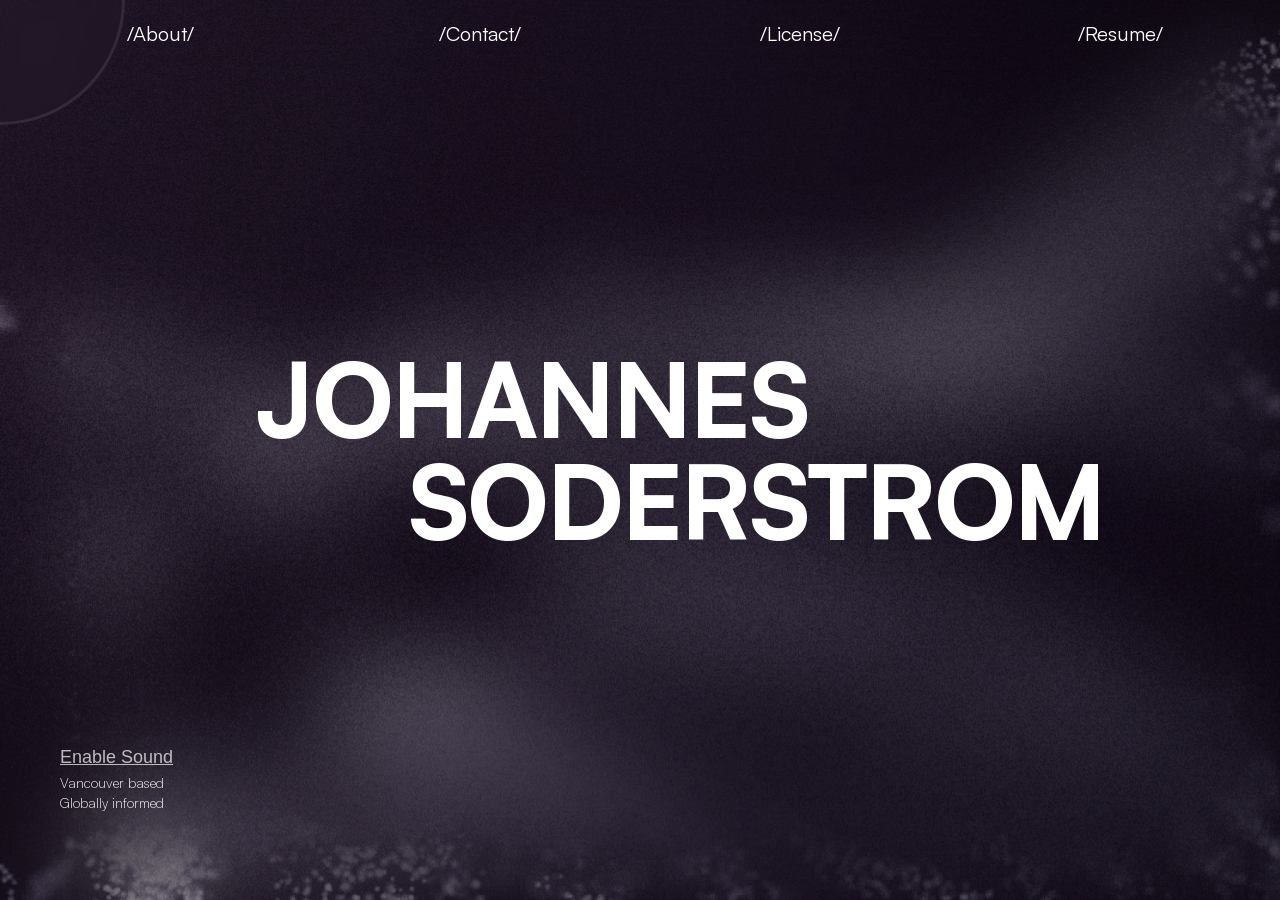
==== index.html @ 0f437acb "adding project boxes" ====
<!-- Basic file setup -->
<!DOCTYPE html>

<html>


<!-- AUDIO -->

<audio id="track00" src="assets/audio/LP00.mp3" loop></audio>
<audio id="track10" src="assets/audio/LP10.mp3" loop></audio>
<audio id="track01" src="assets/audio/LP01.mp3" loop></audio>
<audio id="track11" src="assets/audio/LP11.mp3" loop></audio>

<!-- Website Tab/Header -->
<head>
  <title>DESIGN PORTFOLIO</title>
  <link rel="stylesheet" href="style.css">
</head>

<!-- CLICKABLE HEADNOTES -->

<nav class="header-nav fade">
  <a href="about.html">/About/</a>
  <a href="contact.html">/Contact/</a>
  <a href="license.html">/License/</a>
  <a href="resume.html">/Resume/</a>
</nav>


<!-- Body -->
<body>

  <!-- BG LAYERS -->
  <img id="LandingBgFrameA" class="bg-frame fade" src="assets/landingframes/frame_1.jpg">
  <img id="LandingBgFrameB" class="bg-frame fade" src="assets/landingframes/frame_1.jpg">
  <div class="glass-layer"></div>
  <div class="grain"></div>
  
  <!-- CURSOR -->
  <div class="cursor-glass"></div>
  
  <!-- LANDING PAGE CONTENT -->
  <div id="hero">

    <main>

      <!-- MAIN BIG TEXT -->
      <h1 class="landing-title fade">
        <span class="line left">JOHANNES</span>
        <span class="line right-container">
          <span class="right">SODERSTROM</span>
          <span class="landing-accent" id="changing-landing-accent">graphic design</span>
        </span>
      </h1>
      
    </main>

    <!-- BUTTONS AND MINOR TEXT -->
    <button id="audio-toggle" class="landing-specs audio-toggle">
      Enable Sound
    </button>
    
    <div class="landing-specs fade">
      <p>Vancouver based<br>Globally informed</p>
      <p><br></p>
    </div>
    <div class="landing-specs-footnote fade">
      <p>
        All projects showcased created without AI generated media content
        <br>
        Content copyright Johannes Soderstrom © 2024
      </p>
    </div>
    <div class="landing-specs-bold fade">
      <p>UNDERGRADUATE STUDENT<br>YVR, MEL, HKG<p>
      <p><br></p>
    </div>
    
  </div>

  <div class="arrow-frame fade">
  <img src="assets/images/arrow.png" class="arrow" id="arrow">
  </div>

  <!-- SUBPAGE CLICKABLE MENUS -->
  <div class="project-stack">
    <!-- INDIVIDUAL PAGES -->
    <div class="project-preview">INTERACTIVE EXPERIENCES</div>
    <div class="project-preview">MUSIC + SOUND DESIGN</div>
    <div class="project-preview">PHOTOGRAPHY AND FILM</div>
    <div class="project-preview">ARCHITECTURAL DESIGN</div>
    <div class="project-preview">DIGITAL ARTWORK</div>

  </div>

  <script src="script.js"></script>

</body>



</html>
---- style.css ----
/* Keep at 100% width not more */

* {
  box-sizing: border-box;
}

html, body {
  overflow-x: hidden;
}

/* Everything on the page */
body {
  margin: 0;
  font-family: "Satoshi", sans-serif;
  font-weight: 400;
  background: rgb(0, 0, 0);
  color: rgb(255, 255, 255);
  cursor: none;
}

main {
  height: 100vh;
  display: flex;
  align-items: center;
  padding-left: 80px;
}

/* CURSOR GLASS CIRCLE */

.cursor-glass {
  pointer-events: none;
  position: fixed;
  top: 0;
  left: 0;
  z-index: 2;
  width: 250px;
  height: 250px;
  border-radius: 50%;
  pointer-events: none;
  transform: translate(-50%, -50%);
  backdrop-filter: blur(10px);
  -webkit-backdrop-filter: blur(20px);
  background: rgba(255, 255, 255, 0.01);
  border: 3px solid rgba(219, 214, 214, 0.1);
}

/* LANDING PAGE BG LAYERS */

.bg-frame {
  position: fixed;
  filter: saturate(0.2) brightness(0.9);
  top: 0;
  left: 0;
  width: 100vw;
  height: 100vh;
  object-fit: cover;

  z-index: -3;

  transition: opacity 0.5s ease;
}

#LandingBgFrameA {
  opacity: 1;
}

#LandingBgFrameB {
  opacity: 0;
}

.glass-layer {
  position: fixed;
  mix-blend-mode: darken;
  top: 0;
  left: 0;
  width: 100%;
  height: 100%;

  pointer-events: none;
  z-index: -2; /* above frames, below content */
  backdrop-filter: blur(50px);
  -webkit-backdrop-filter: blur(40px);
  background: rgba(0, 0, 0, 0.256);
}

.grain {
  position: fixed;
  mix-blend-mode: soft-light;
  top: 0;
  left: 0;
  width: 100vw;
  height: 100vh;
  pointer-events: none;
  z-index: 0;
  opacity: 0.3;
  background-image: url("assets/images/grainwide.jpg");
  background-position: center;
  background-size: cover;
  background-repeat: no-repeat;
}

/* HEADER CLICKABLES --------------------------------- */

.header-nav {
  position: fixed;
  top: 20px;
  left: 0;
  width: 100%;
  z-index: 1;
  display: flex;
  font-size: 20px;
}

.header-nav a {
  flex: 1;   
  color: white;            /* this is the key */
  text-align: center;
  text-decoration: none;
  cursor: none;
}

.header-nav a:hover {
  opacity: 0.6;
  cursor: none;
}

/* LANDING PAGE ----------------------------------- */
/* LANDING TEXT */

#hero {
  transition: transform 2s cubic-bezier(0.65, 0, 0.35, 1);  
  
  z-index: 2;
}

#hero.move-up {
  transform: translateY(-200vh);
}

.landing-specs {
  position: fixed;
  bottom: 40px;
  left: 60px;
  font-weight: 100;
  font-size: 14px;
  line-height: 1.4;

  color: rgba(255, 255, 255, 0.9);
}

.landing-specs-footnote {
  position: fixed;
  bottom: 40px;
  left: 60px;
  font-weight: 100;
  font-size: 10px;
  line-height: 1.4;

  color: rgba(255, 255, 255, 0.9);
}

.landing-specs-bold {
  position: fixed;
  bottom: 40px;
  left: 200px;
  font-weight: 700;
  font-size: 14px;
  line-height: 1.4;

  color: rgba(255, 255, 255, 0.7);
}

.audio-toggle {
  position: fixed;
  text-decoration: underline;
  mix-blend-mode: screen;
  left: 60px;
  bottom: 130px; /* sits above the meta text */
  transition: opacity 0.2s ease-in-out;
  font-size: 18px;
  color: rgba(255, 255, 255, 0.7);
  font-weight: 500;

  background: none;
  border: none;
  padding: 0;

  cursor: none;
}

.audio-toggle:hover {
  opacity: 0.5;
}

.landing-title {
  width: 100%;
  font-size: clamp(48px, 8vw, 220px);
  font-weight: 800;
  line-height: 1;
  letter-spacing: -2px;
}

.landing-accent {
  position: absolute;
  right: 175px;
  top: -100px;
  font-family: "Zodiac", serif;
  font-weight: 100;
  font-size: clamp(24px, 4vw, 120px);
  color: #baadca;
  opacity: 0.8;
  transition: opacity 0.5s ease;
}

.arrow {
  transition: transform 2s cubic-bezier(0.65, 0, 0.35, 1);
  position: fixed;
  bottom: 40px;
  right: 60px;
  width: 60px; /* adjust size */
  height: auto;
  opacity: 0.7;
  pointer-events: auto;
  cursor: none;
}

.arrow.flipped {
  transform: rotate(180deg) translateY(5px);
}

.project-stack {
  position: fixed;
  bottom: 0;
  left: 0;
  width: 100vw;
  height: 70vh;
  display: flex;
  align-items: center;
  gap: 40px;
  padding: 0 80px;
  overflow-x: auto;
  overflow-y: hidden;
  transform: translateY(100vh);
  transition: transform 1.5s cubic-bezier(0.65, 0, 0.35, 1);
  z-index: 3;
  scroll-snap-type: x mandatory;
  scroll-behavior: smooth;
}


.project-preview {
  flex: 0 0 70%; /* ✅ width of each card */
  height: 80%;
  display: flex;
  align-items: center;
  justify-content: center;
  font-size: clamp(30px, 5vw, 60px);
  border-radius: 20px;
  background: rgba(0, 0, 0, 0.8);
  backdrop-filter: blur(20px);
  border: 1px solid rgba(255,255,255,0.1);
  scroll-snap-align: center;
  transition: transform 0.4s ease, opacity 0.3s ease;
}


.project-preview:hover {
  opacity: 0.8;
  transform: translateX(10px) scale(1.05);
}

body.move-up .project-stack {
  transform: translateY(0);
}

/* USED CLASSES */

.line  {
  display: block;
  width: 100%;
}

.left {
  text-align: left;
  padding-left: 160px;
  transform: none;
}

.right {
  display: block;
  text-align: right;
  padding-right: 160px;
}

.right-container {
  position: relative;
  display: block;
  width: 100%;
  transform: none;
}

/* TRANSITIONS */

.fade {
  opacity: 0;
  transform: translateX(10px);
  transition: opacity 2s ease, transform 1s ease;
}

.fade.show {
  opacity: 1;
  transform: translateY(0);
}


/* FONTS */

@font-face {
  font-family: "Satoshi";
  src: url("assets/fonts/Satoshi-Variable.woff2") format("woff2");
  font-weight: 300 900;
  font-style: normal;
}

@font-face {
  font-family: "Zodiac";
  src: url("assets/fonts/Zodiac-Variable.woff2") format("woff2");
  font-weight: 200;
  font-style: normal;
}
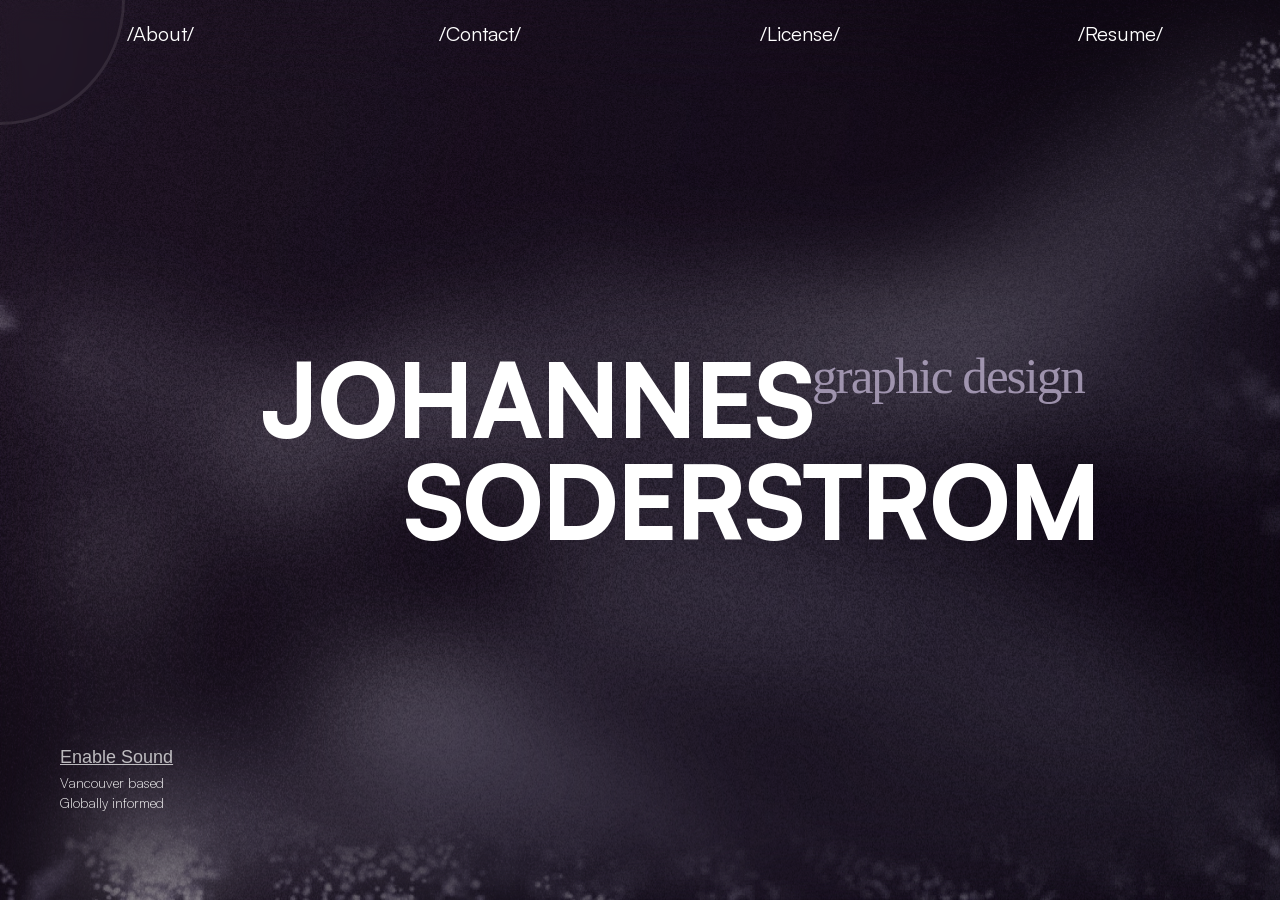
==== commit 6bfb9fa9: "better mini previews" ====
--- a/index.html
+++ b/index.html
@@ -85,11 +85,11 @@
   <!-- SUBPAGE CLICKABLE MENUS -->
   <div class="project-stack">
     <!-- INDIVIDUAL PAGES -->
-    <div class="project-preview">INTERACTIVE EXPERIENCES</div>
-    <div class="project-preview">MUSIC + SOUND DESIGN</div>
-    <div class="project-preview">PHOTOGRAPHY AND FILM</div>
-    <div class="project-preview">ARCHITECTURAL DESIGN</div>
-    <div class="project-preview">DIGITAL ARTWORK</div>
+    <div class="project-preview">PHOTOGRAPHY</div>
+    <div class="project-preview">MUSIC<br>AND SOUND</div>
+    <div class="project-preview">INTERACTIVE<br>EXPERIENCES</div>
+    <div class="project-preview">ARCHITECTURAL<br>DESIGN</div>
+    <div class="project-preview">DIGITAL<br>ARTWORK</div>
 
   </div>
 
--- a/style.css
+++ b/style.css
@@ -32,7 +32,7 @@
   position: fixed;
   top: 0;
   left: 0;
-  z-index: 2;
+  z-index: 10;
   width: 250px;
   height: 250px;
   border-radius: 50%;
@@ -230,17 +230,12 @@
 
 .project-stack {
   position: fixed;
-  bottom: 0;
-  left: 0;
-  width: 100vw;
-  height: 70vh;
-  display: flex;
-  align-items: center;
-  gap: 40px;
-  padding: 0 80px;
-  overflow-x: auto;
-  overflow-y: hidden;
-  transform: translateY(100vh);
+  top: 50%;
+  left: 65%;
+  width: 50vw;
+  height: 50vh;
+ 
+  transform: translate(-50%, -50%) translateY(100vh);
   transition: transform 1.5s cubic-bezier(0.65, 0, 0.35, 1);
   z-index: 3;
   scroll-snap-type: x mandatory;
@@ -249,20 +244,49 @@
 
 
 .project-preview {
-  flex: 0 0 70%; /* ✅ width of each card */
-  height: 80%;
+  
+  position: absolute;
+
+  width: 100%;
+  height: 100%;
+
+  top: 0;
+  left: 0;
+
   display: flex;
-  align-items: center;
-  justify-content: center;
-  font-size: clamp(30px, 5vw, 60px);
+  align-items: flex-start;
+  justify-content: flex-start;
+  padding: 40px;
+  font-weight: 700;
+  font-family: "Satoshi", sans-serif;
+  font-size: clamp(24px, 3vw, 80px);
+
+  background: rgba(0, 0, 0, 0.2);
+  backdrop-filter: blur(20px);
+
   border-radius: 20px;
-  background: rgba(0, 0, 0, 0.8);
-  backdrop-filter: blur(20px);
-  border: 1px solid rgba(255,255,255,0.1);
-  scroll-snap-align: center;
-  transition: transform 0.4s ease, opacity 0.3s ease;
-}
-
+  border: 3px solid rgba(255,255,255,0.1);
+
+  transition:
+    transform 1s ease,
+    opacity 0.6s ease,
+    z-index 0.4s;
+
+}
+
+/* STATES */
+
+.project-preview {
+  opacity: 0;
+  transform: scale(0.9) translateY(40px);
+  z-index: 1;
+}
+
+.project-preview.active {
+  opacity: 1;
+  transform: scale(1) translateY(0);
+  z-index: 5;
+}
 
 .project-preview:hover {
   opacity: 0.8;
@@ -270,7 +294,7 @@
 }
 
 body.move-up .project-stack {
-  transform: translateY(0);
+  transform: translate(-50%, -50%) translateY(0);
 }
 
 /* USED CLASSES */
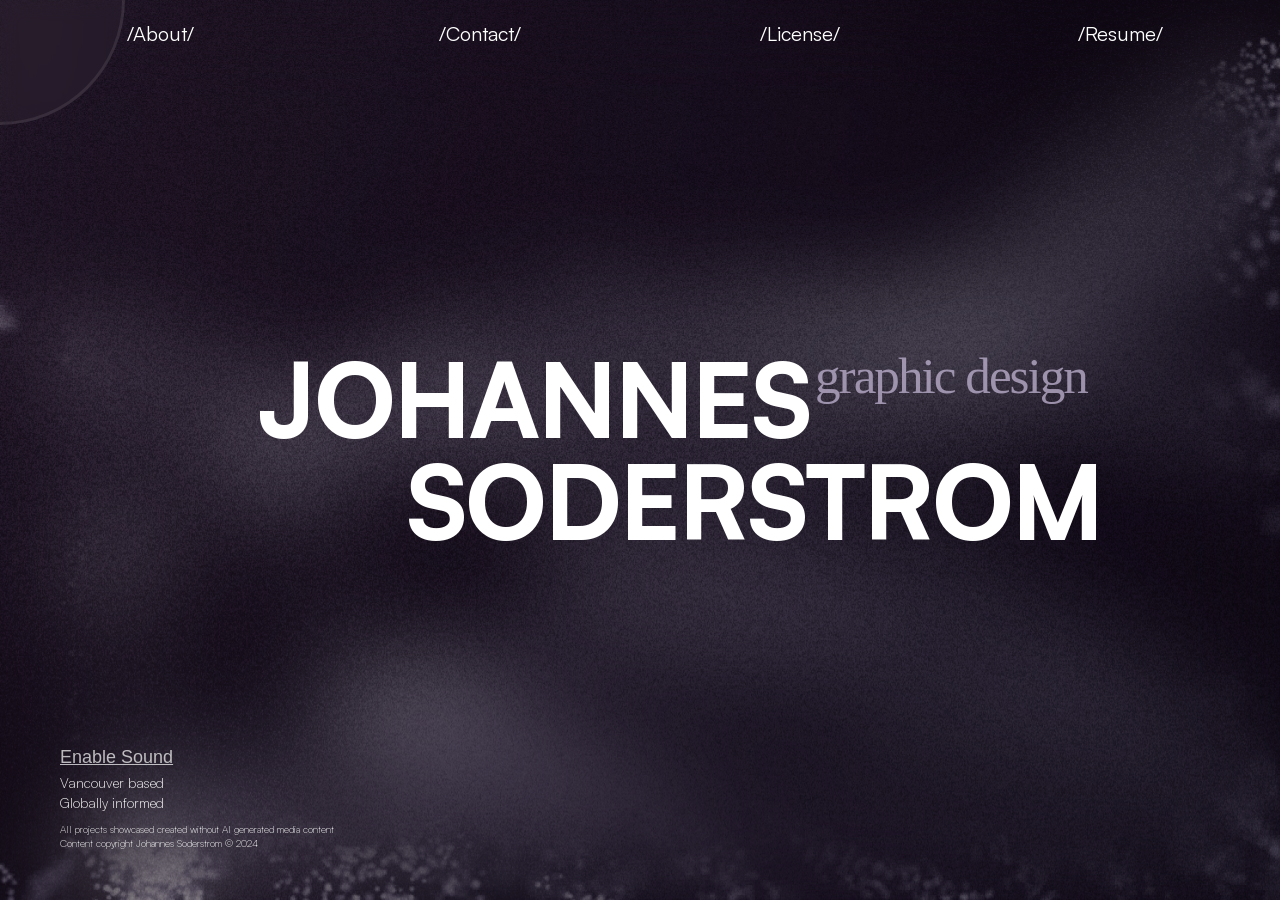
==== commit f465c9be: "adding subpages" ====
--- a/index.html
+++ b/index.html
@@ -85,11 +85,12 @@
   <!-- SUBPAGE CLICKABLE MENUS -->
   <div class="project-stack">
     <!-- INDIVIDUAL PAGES -->
+    <div class="project-preview">DIGITAL<br>ARTWORK</div>
     <div class="project-preview">PHOTOGRAPHY</div>
     <div class="project-preview">MUSIC<br>AND SOUND</div>
+    <div class="project-preview">ARCHITECTURAL<br>DESIGN</div>
     <div class="project-preview">INTERACTIVE<br>EXPERIENCES</div>
-    <div class="project-preview">ARCHITECTURAL<br>DESIGN</div>
-    <div class="project-preview">DIGITAL<br>ARTWORK</div>
+    <div class="project-preview">ALL<br>PROJECTS</div>
 
   </div>
 
--- a/style.css
+++ b/style.css
@@ -280,6 +280,7 @@
   opacity: 0;
   transform: scale(0.9) translateY(40px);
   z-index: 1;
+  pointer-events: auto ;
 }
 
 .project-preview.active {
@@ -290,11 +291,23 @@
 
 .project-preview:hover {
   opacity: 0.8;
-  transform: translateX(10px) scale(1.05);
+  transform: translateY(var(--y)) scale(1.02);
 }
 
 body.move-up .project-stack {
   transform: translate(-50%, -50%) translateY(0);
+}
+
+.project-preview:not(.active) {
+  pointer-events: none;
+}
+
+.project-preview {
+  transition: transform 0.5s ease, opacity 0.4s ease;
+}
+
+.project-preview:hover {
+  filter: brightness(1.1);
 }
 
 /* USED CLASSES */
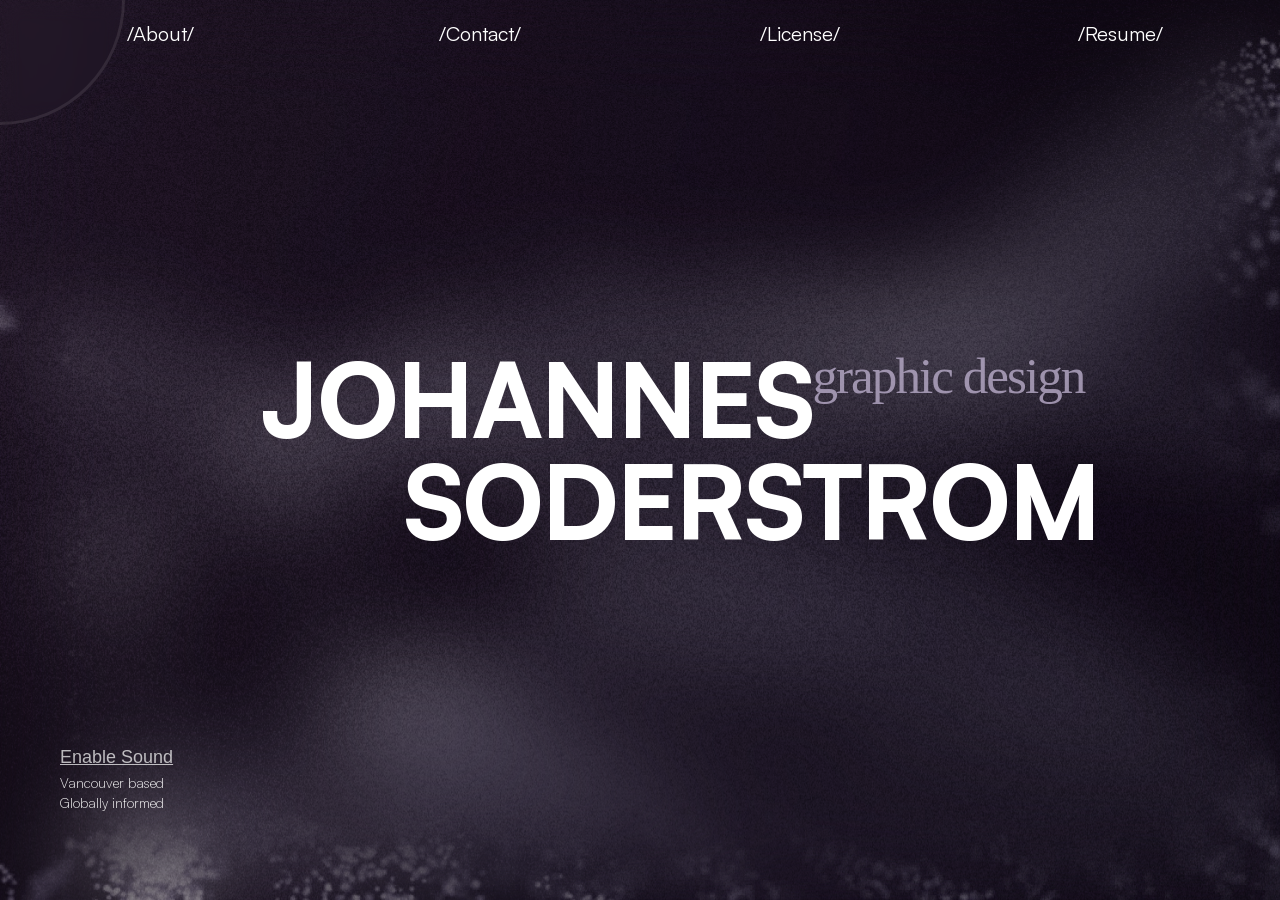
==== commit 937995d8: "add test" ====
--- a/index.html
+++ b/index.html
@@ -85,16 +85,35 @@
   <!-- SUBPAGE CLICKABLE MENUS -->
   <div class="project-stack">
     <!-- INDIVIDUAL PAGES -->
-    <div class="project-preview">DIGITAL<br>ARTWORK</div>
     <div class="project-preview">PHOTOGRAPHY</div>
     <div class="project-preview">MUSIC<br>AND SOUND</div>
+    <div class="project-preview">INTERACTIVE<br>EXPERIENCES</div>
     <div class="project-preview">ARCHITECTURAL<br>DESIGN</div>
-    <div class="project-preview">INTERACTIVE<br>EXPERIENCES</div>
-    <div class="project-preview">ALL<br>PROJECTS</div>
+    <div class="project-preview">DIGITAL<br>ARTWORK</div>
 
   </div>
 
+  <div class="landing-specs second-specs">
+    <p>
+      Selected works across<br>
+      multiple disciplines<br>
+      and interests<br>
+    </p>
+  </div>
+
   <script src="script.js"></script>
+
+  
+  <div class="side-text">
+    <p>
+      My name is <span class="bold">Johannes</span>,<br>
+      and I create <span class="accent">unique</span> <span>and </span><span class="accent">innovative</span> media<br>
+      projects within a<br>
+      variety of disciplines<br>
+      and contexts
+    </p>
+  </div>
+
 
 </body>
 
--- a/style.css
+++ b/style.css
@@ -165,10 +165,75 @@
   left: 200px;
   font-weight: 700;
   font-size: 14px;
-  line-height: 1.4;
-
   color: rgba(255, 255, 255, 0.7);
 }
+
+.side-text {
+  position: fixed;
+
+  top: 20%;
+  left: 80px;
+
+  transform: translateY(-50%);
+  line-height: 0.8;
+  max-width: 500px;
+
+  z-index: 3;
+}
+
+.second-specs {
+  opacity: 0;
+  transform: translateY(20px);
+  transition: opacity 0.6s ease, transform 0.6s ease;
+}
+
+body.move-up .second-specs {
+  opacity: 1;
+  transform: translateY(0);
+}
+
+body.move-up .landing-specs:not(.second-specs) {
+  opacity: 0;
+}
+
+.second-specs {
+  transition: opacity 0.6s ease 0.6s,
+              transform 0.6s ease 0.6s;
+}
+
+
+.side-text p {
+  margin: 0;
+
+  font-size: clamp(28px, 3vw, 48px);
+  line-height: 1;
+
+  color: rgba(255,255,255,0.9);
+}
+
+.bold {
+  font-weight: 800;
+}
+
+.accent {
+  color: #0ac1f8; /* matches your site accent tone */
+  font-style: italic;
+  font-family: "Zodiac";
+}
+
+
+.side-text {
+  opacity: 0;
+  transform: translateY(50px);
+  transition: opacity 1s ease, transform 1s ease;
+}
+
+.side-text.show {
+  opacity: 1;
+  transform: translateY(0);
+}
+
+
 
 .audio-toggle {
   position: fixed;
@@ -280,7 +345,6 @@
   opacity: 0;
   transform: scale(0.9) translateY(40px);
   z-index: 1;
-  pointer-events: auto ;
 }
 
 .project-preview.active {
@@ -291,23 +355,11 @@
 
 .project-preview:hover {
   opacity: 0.8;
-  transform: translateY(var(--y)) scale(1.02);
+  transform: translateX(10px) scale(1.05);
 }
 
 body.move-up .project-stack {
   transform: translate(-50%, -50%) translateY(0);
-}
-
-.project-preview:not(.active) {
-  pointer-events: none;
-}
-
-.project-preview {
-  transition: transform 0.5s ease, opacity 0.4s ease;
-}
-
-.project-preview:hover {
-  filter: brightness(1.1);
 }
 
 /* USED CLASSES */
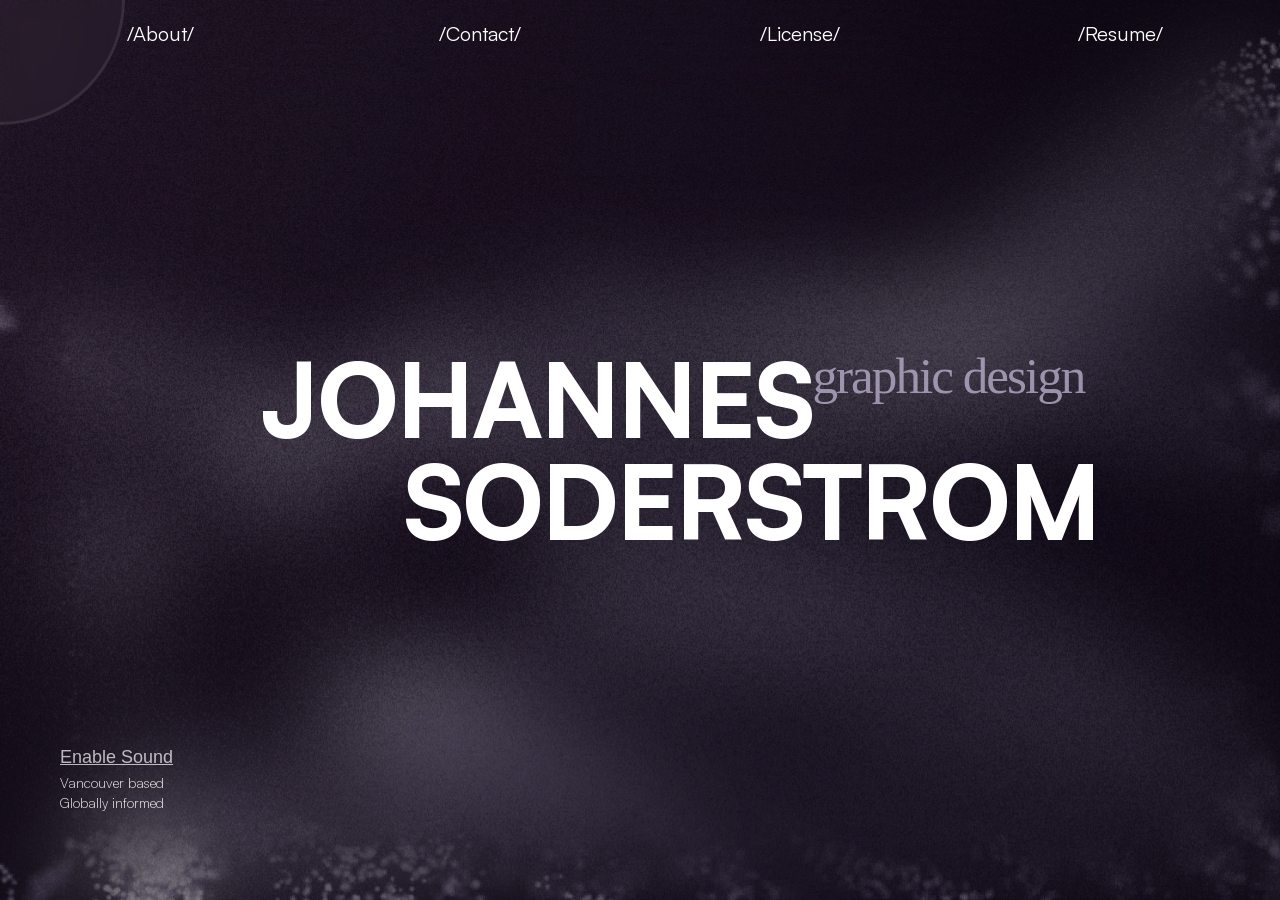
==== commit c153f179: "Merge branch 'dev' of https://github.com/J-A-SOD/Jsoderst_Digital_Design_Portfolio into dev" ====
--- a/index.html
+++ b/index.html
@@ -85,11 +85,12 @@
   <!-- SUBPAGE CLICKABLE MENUS -->
   <div class="project-stack">
     <!-- INDIVIDUAL PAGES -->
+    <div class="project-preview">DIGITAL<br>ARTWORK</div>
     <div class="project-preview">PHOTOGRAPHY</div>
     <div class="project-preview">MUSIC<br>AND SOUND</div>
+    <div class="project-preview">ARCHITECTURAL<br>DESIGN</div>
     <div class="project-preview">INTERACTIVE<br>EXPERIENCES</div>
-    <div class="project-preview">ARCHITECTURAL<br>DESIGN</div>
-    <div class="project-preview">DIGITAL<br>ARTWORK</div>
+    <div class="project-preview">ALL<br>PROJECTS</div>
 
   </div>
 
--- a/style.css
+++ b/style.css
@@ -345,6 +345,7 @@
   opacity: 0;
   transform: scale(0.9) translateY(40px);
   z-index: 1;
+  pointer-events: auto ;
 }
 
 .project-preview.active {
@@ -355,11 +356,23 @@
 
 .project-preview:hover {
   opacity: 0.8;
-  transform: translateX(10px) scale(1.05);
+  transform: translateY(var(--y)) scale(1.02);
 }
 
 body.move-up .project-stack {
   transform: translate(-50%, -50%) translateY(0);
+}
+
+.project-preview:not(.active) {
+  pointer-events: none;
+}
+
+.project-preview {
+  transition: transform 0.5s ease, opacity 0.4s ease;
+}
+
+.project-preview:hover {
+  filter: brightness(1.1);
 }
 
 /* USED CLASSES */
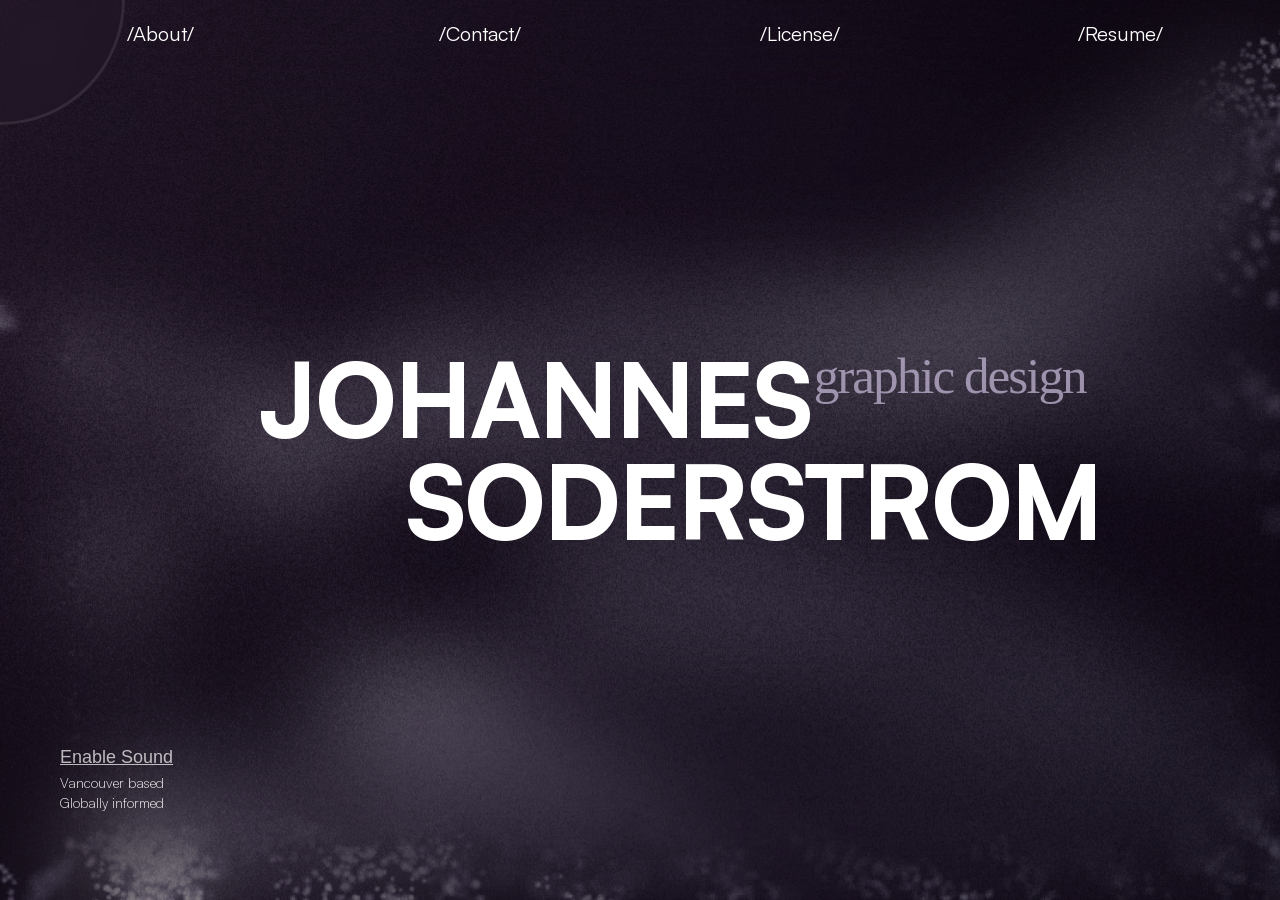
==== commit 569e2b47: "adding audio sfx" ====
--- a/index.html
+++ b/index.html
@@ -5,7 +5,10 @@
 
 
 <!-- AUDIO -->
-
+<audio id="hover1" src="assets/audio/sfx01.mp3"></audio>
+<audio id="hover2" src="assets/audio/sfx02.mp3"></audio>
+<audio id="hover3" src="assets/audio/sfx03.mp3"></audio>
+<audio id="hover4" src="assets/audio/sfx04.mp3"></audio>
 <audio id="track00" src="assets/audio/LP00.mp3" loop></audio>
 <audio id="track10" src="assets/audio/LP10.mp3" loop></audio>
 <audio id="track01" src="assets/audio/LP01.mp3" loop></audio>
--- a/style.css
+++ b/style.css
@@ -223,17 +223,28 @@
 
 
 .side-text {
-  opacity: 0;
-  transform: translateY(50px);
-  transition: opacity 1s ease, transform 1s ease;
-}
-
-.side-text.show {
+  position: fixed;
+  top: 50%;
+  left: 80px;
+ 
+  opacity: 0;
+  transform: translateY(-50%) translateY(20px);
+
+  transition:
+    opacity 0.3s ease,
+    transform 0.3s ease;
+}
+
+
+
+body.move-up .side-text {
   opacity: 1;
-  transform: translateY(0);
-}
-
-
+  transform: translateY(-50%) translateY(0);
+
+  transition:
+    opacity 1.6s ease 1.6s,
+    transform 1.6s ease 1.6s;
+}
 
 .audio-toggle {
   position: fixed;
@@ -307,7 +318,6 @@
   scroll-behavior: smooth;
 }
 
-
 .project-preview {
   
   position: absolute;
@@ -326,8 +336,8 @@
   font-family: "Satoshi", sans-serif;
   font-size: clamp(24px, 3vw, 80px);
 
-  background: rgba(0, 0, 0, 0.2);
-  backdrop-filter: blur(20px);
+  background: rgba(0, 0, 0, 0.1);
+  backdrop-filter: blur(10px);
 
   border-radius: 20px;
   border: 3px solid rgba(255,255,255,0.1);
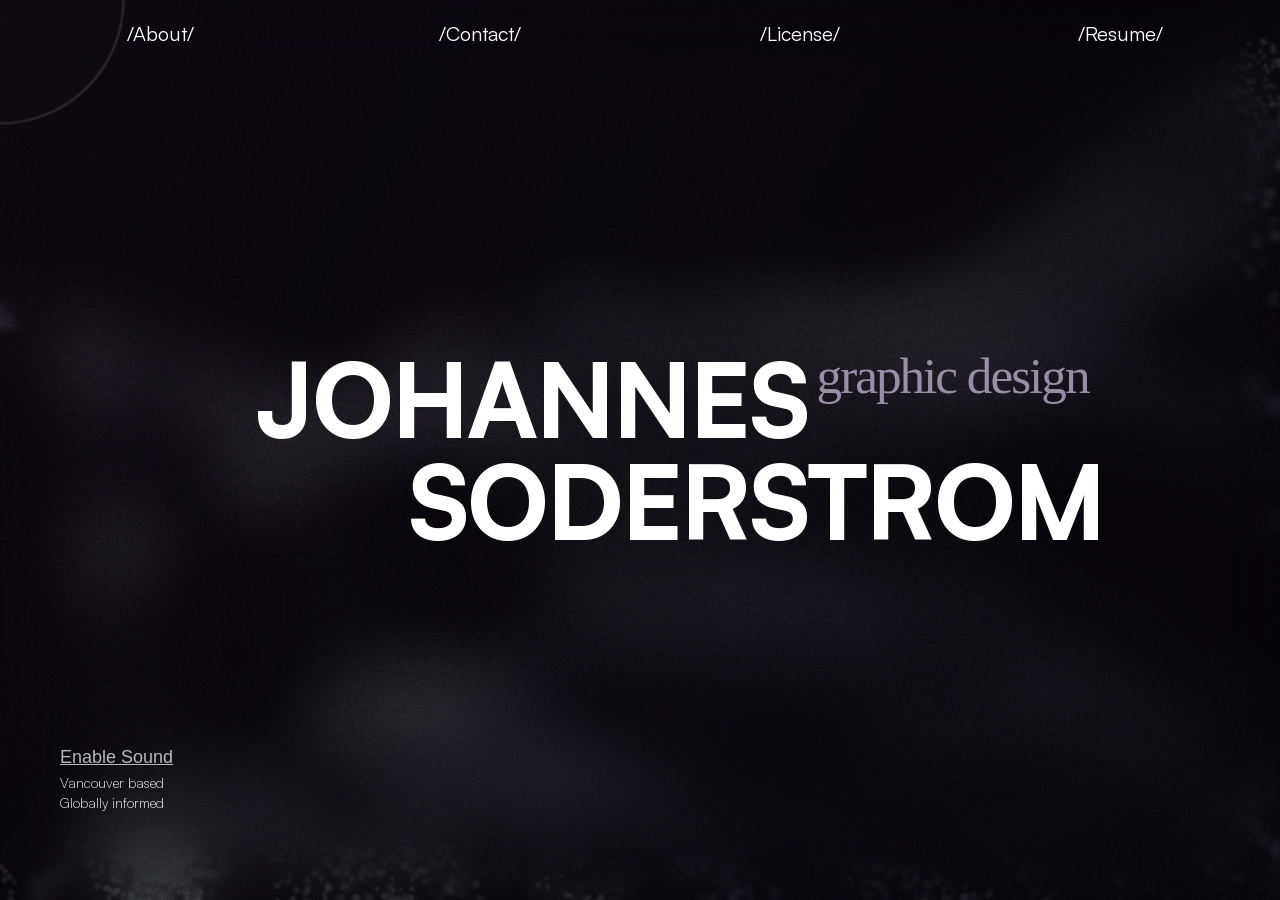
==== commit 707c72de: "changes" ====
--- a/index.html
+++ b/index.html
@@ -2,7 +2,6 @@
 <!DOCTYPE html>
 
 <html>
-
 
 <!-- AUDIO -->
 <audio id="hover1" src="assets/audio/sfx01.mp3"></audio>
--- a/style.css
+++ b/style.css
@@ -48,7 +48,7 @@
 
 .bg-frame {
   position: fixed;
-  filter: saturate(0.2) brightness(0.9);
+  filter: saturate(0.2) brightness(.3);
   top: 0;
   left: 0;
   width: 100vw;
@@ -75,12 +75,11 @@
   left: 0;
   width: 100%;
   height: 100%;
-
   pointer-events: none;
   z-index: -2; /* above frames, below content */
-  backdrop-filter: blur(50px);
-  -webkit-backdrop-filter: blur(40px);
-  background: rgba(0, 0, 0, 0.256);
+  backdrop-filter: blur(01px);
+  -webkit-backdrop-filter: blur(01px);
+  background: rgba(36, 171, 189, 0.256);
 }
 
 .grain {
@@ -91,7 +90,8 @@
   width: 100vw;
   height: 100vh;
   pointer-events: none;
-  z-index: 0;
+  z-index: -1;
+  filter: contrast(0.7) brightness(1);
   opacity: 0.3;
   background-image: url("assets/images/grainwide.jpg");
   background-position: center;
